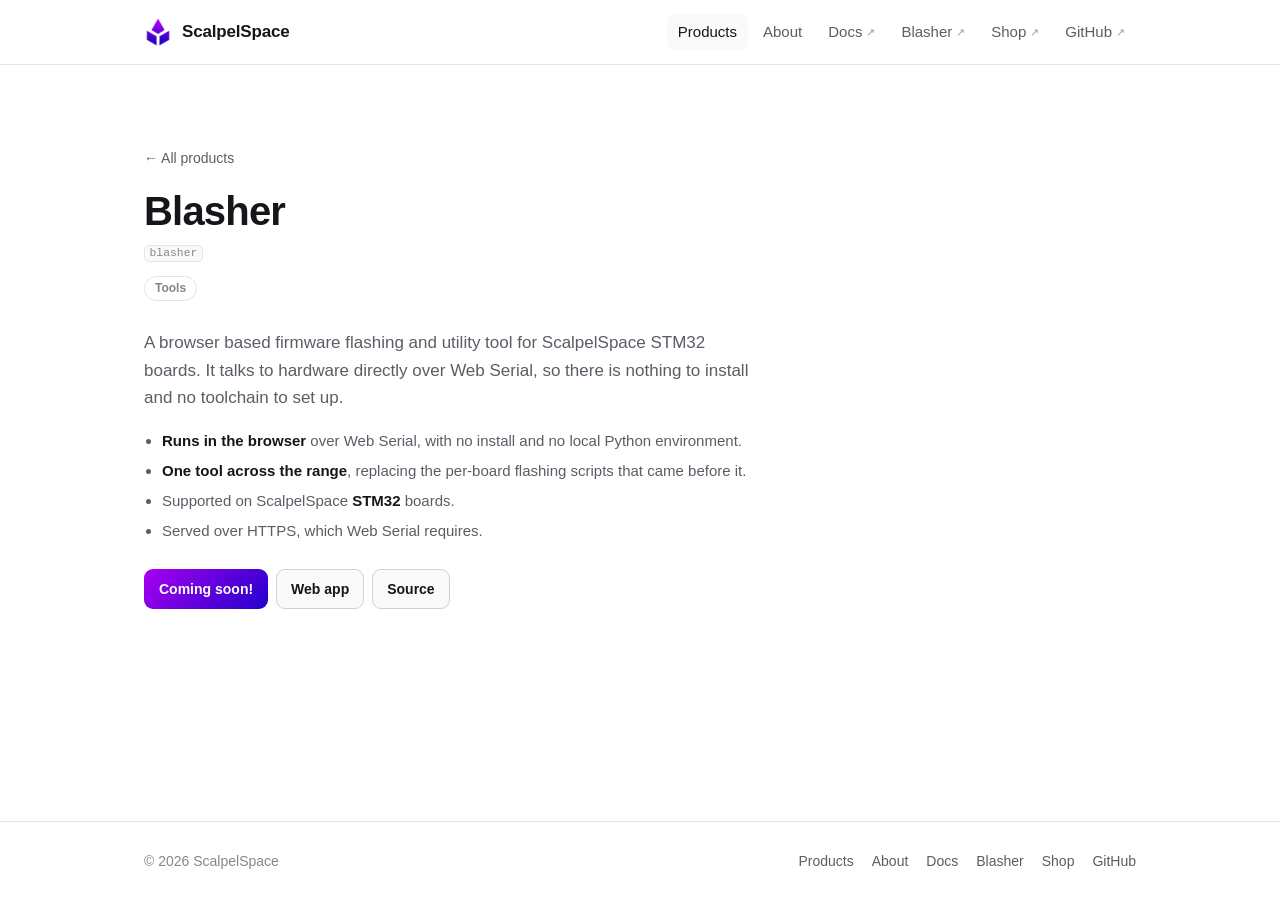
==== products/blasher/index.html @ 62c2ea72 "Add per-product pages and product search" ====
<!DOCTYPE html>
<html lang="en">
<head>
  <meta charset="utf-8">
  <meta name="viewport" content="width=device-width, initial-scale=1">
  <title>Blasher &middot; ScalpelSpace</title>
  <meta name="description"
        content="A browser based firmware flashing and utility tool for ScalpelSpace STM32 boards, talking to hardware over Web Serial with nothing to install.">
  <link rel="canonical" href="https://scalpelspace.com/products/blasher/">
  <link rel="icon" href="/assets/img/favicon-512x512.png" type="image/png">
  <link rel="apple-touch-icon" href="/assets/img/favicon-512x512.png">
  <meta property="og:type" content="website">
  <meta property="og:site_name" content="ScalpelSpace">
  <meta property="og:title" content="Blasher &middot; ScalpelSpace">
  <meta property="og:description"
        content="A browser based firmware flashing and utility tool for ScalpelSpace STM32 boards, talking to hardware over Web Serial with nothing to install.">
  <meta property="og:url" content="https://scalpelspace.com/products/blasher/">
  <meta property="og:image"
        content="https://scalpelspace.com/assets/img/favicon-512x512.png">
  <meta name="twitter:card" content="summary">
  <meta name="twitter:site" content="@ScalpelSpace">
  <meta name="theme-color" content="#ffffff"
        media="(prefers-color-scheme: light)">
  <meta name="theme-color" content="#0c0c10"
        media="(prefers-color-scheme: dark)">
  <link rel="stylesheet" href="/assets/css/site.css">
</head>
<body>
<a class="skip-link" href="#main">Skip to content</a>

<header class="site-header">
  <div class="container">
    <a class="brand" href="/">
      <img src="/assets/img/favicon-512x512.png" alt="" width="28" height="28">
      ScalpelSpace
    </a>
    <nav class="site-nav" aria-label="Primary">
      <a href="/products.html" aria-current="page">Products</a>
      <a href="/about.html">About</a>
      <a class="ext" href="https://docs.scalpelspace.com/">Docs</a>
      <a class="ext" href="https://blasher.scalpelspace.com/">Blasher</a>
      <a class="ext" href="https://shop.scalpelspace.com/">Shop</a>
      <a class="ext" href="https://github.com/scalpelspace">GitHub</a>
    </nav>
  </div>
</header>

<main id="main">
  <section class="page-head">
    <div class="container">
      <a class="back-link" href="/products.html">&larr; All products</a>
      <h1>Blasher</h1>
      <p class="codename"><code>blasher</code></p>
      <ul class="tags">
        <li>Tools</li>
      </ul>
    </div>
  </section>

  <section class="section section-flush">
    <div class="container">
      <div class="product-detail">
        <p class="summary">
          A browser based firmware flashing and utility tool for ScalpelSpace
          STM32 boards. It talks to hardware directly over Web Serial, so there
          is nothing to install and no toolchain to set up.
        </p>
        <ul class="feature-list">
          <li><strong>Runs in the browser</strong> over Web Serial, with no
            install and no local Python environment.
          </li>
          <li><strong>One tool across the range</strong>, replacing the
            per-board flashing scripts that came before it.
          </li>
          <li>Supported on ScalpelSpace <strong>STM32</strong> boards.</li>
          <li>Served over HTTPS, which Web Serial requires.</li>
        </ul>
        <div class="links">
          <a class="btn btn-primary"
             href="https://shop.scalpelspace.com/">Coming soon!</a>
          <a class="btn"
             href="https://blasher.scalpelspace.com/">Web app</a>
          <a class="btn"
             href="https://github.com/scalpelspace/blasher">Source</a>
        </div>
      </div>
    </div>
  </section>
</main>

<footer class="site-footer">
  <div class="container">
    <span>&copy; 2026 ScalpelSpace</span>
    <nav class="footer-links" aria-label="Footer">
      <a href="/products.html">Products</a>
      <a href="/about.html">About</a>
      <a href="https://docs.scalpelspace.com/">Docs</a>
      <a href="https://blasher.scalpelspace.com/">Blasher</a>
      <a href="https://shop.scalpelspace.com/">Shop</a>
      <a href="https://github.com/scalpelspace">GitHub</a>
    </nav>
  </div>
</footer>
</body>
</html>
---- assets/css/site.css ----
/* ==========================================================================
   ScalpelSpace - site styles
   Single stylesheet, no build step, no dependencies.
   ========================================================================== */

/* --- Tokens ------------------------------------------------------------- */

:root {
  --bg: #ffffff;
  --bg-raised: #fafafa;
  --bg-header: rgba(255, 255, 255, 0.8);
  --text: #16161a;
  --text-muted: #5c5c66;
  --text-faint: #85858f;
  --border: #e4e4e9;
  --border-strong: #d0d0d8;
  --accent: #7a00d4;
  --accent-hover: #5c00a8;
  --grad-a: #a800f0;
  --grad-b: #2200cc;
  --shadow-lift: 0 2px 4px rgba(16, 16, 32, 0.06), 0 16px 40px rgba(16, 16, 32, 0.1);

  --font: -apple-system, BlinkMacSystemFont, "Segoe UI", Roboto, Helvetica,
  Arial, sans-serif;
  --font-mono: ui-monospace, SFMono-Regular, "SF Mono", Menlo, Consolas,
  "Liberation Mono", monospace;

  --radius: 12px;
  --radius-lg: 16px;
  --container: 1040px;
}

@media (prefers-color-scheme: dark) {
  :root {
    --bg: #0c0c10;
    --bg-raised: #141419;
    --bg-header: rgba(12, 12, 16, 0.8);
    --text: #f2f2f5;
    --text-muted: #a0a0ad;
    --text-faint: #77777f;
    --border: #26262e;
    --border-strong: #35353f;
    --accent: #b46bff;
    --accent-hover: #cb99ff;
    --shadow-lift: 0 2px 4px rgba(0, 0, 0, 0.5), 0 16px 40px rgba(0, 0, 0, 0.45);
  }
}

/* --- Base --------------------------------------------------------------- */

*,
*::before,
*::after {
  box-sizing: border-box;
}

html {
  -webkit-text-size-adjust: 100%;
}

body {
  margin: 0;
  background: var(--bg);
  color: var(--text);
  font-family: var(--font);
  font-size: 16px;
  line-height: 1.6;
  -webkit-font-smoothing: antialiased;
  display: flex;
  flex-direction: column;
  min-height: 100vh;
}

h1,
h2,
h3 {
  margin: 0;
  line-height: 1.2;
  letter-spacing: -0.02em;
  font-weight: 650;
}

p {
  margin: 0;
}

a {
  color: var(--accent);
  text-decoration: none;
}

a:hover {
  color: var(--accent-hover);
  text-decoration: underline;
}

img {
  max-width: 100%;
  height: auto;
}

code {
  font-family: var(--font-mono);
  font-size: 0.875em;
  background: var(--bg-raised);
  border: 1px solid var(--border);
  border-radius: 5px;
  padding: 0.1em 0.4em;
}

:focus-visible {
  outline: 2px solid var(--accent);
  outline-offset: 3px;
  border-radius: 4px;
}

.container {
  width: 100%;
  max-width: var(--container);
  margin: 0 auto;
  padding: 0 24px;
}

.skip-link {
  position: absolute;
  left: -9999px;
}

.skip-link:focus {
  left: 16px;
  top: 16px;
  z-index: 100;
  background: var(--bg);
  border: 1px solid var(--border-strong);
  border-radius: 8px;
  padding: 10px 16px;
}

/* --- Header ------------------------------------------------------------- */

.site-header {
  position: sticky;
  top: 0;
  z-index: 50;
  background: var(--bg-header);
  backdrop-filter: saturate(180%) blur(12px);
  -webkit-backdrop-filter: saturate(180%) blur(12px);
  border-bottom: 1px solid var(--border);
}

.site-header .container {
  display: flex;
  align-items: center;
  justify-content: space-between;
  gap: 20px;
  min-height: 64px;
  flex-wrap: wrap;
  padding-top: 10px;
  padding-bottom: 10px;
}

.brand {
  display: inline-flex;
  align-items: center;
  gap: 10px;
  color: var(--text);
  font-weight: 650;
  font-size: 1.0625rem;
  letter-spacing: -0.01em;
}

.brand:hover {
  color: var(--text);
  text-decoration: none;
}

.brand img {
  width: 28px;
  height: 28px;
  display: block;
}

.site-nav {
  display: flex;
  align-items: center;
  gap: 4px;
  flex-wrap: wrap;
}

.site-nav a {
  color: var(--text-muted);
  font-size: 0.9375rem;
  font-weight: 500;
  padding: 7px 11px;
  border-radius: 8px;
  white-space: nowrap;
}

.site-nav a:hover {
  color: var(--text);
  background: var(--bg-raised);
  text-decoration: none;
}

.site-nav a[aria-current="page"] {
  color: var(--text);
  background: var(--bg-raised);
}

.site-nav .ext::after {
  content: "\2197";
  font-size: 0.75em;
  margin-left: 4px;
  opacity: 0.6;
  vertical-align: 1px;
}

/* --- Main sections ------------------------------------------------------ */

main {
  flex: 1 0 auto;
}

.hero {
  text-align: center;
  padding: clamp(44px, 8vh, 88px) 0 clamp(32px, 5vh, 48px);
}

.hero-mark {
  width: clamp(64px, 9vh, 84px);
  height: auto;
  margin: 0 auto 24px;
  display: block;
}

.hero h1 {
  font-size: clamp(2.25rem, 6vw, 3.5rem);
  font-weight: 700;
  letter-spacing: -0.035em;
}

.hero .tagline {
  margin: 18px auto 0;
  max-width: 46ch;
  font-size: clamp(1.0625rem, 2.2vw, 1.1875rem);
  color: var(--text-muted);
  text-wrap: balance;
}

.page-head {
  padding: clamp(48px, 9vh, 80px) 0 8px;
}

.page-head h1 {
  font-size: clamp(1.875rem, 4.5vw, 2.5rem);
}

.page-head .lede {
  margin-top: 14px;
  max-width: 62ch;
  font-size: 1.0625rem;
  color: var(--text-muted);
}

.section {
  padding: clamp(36px, 6vh, 56px) 0;
}

/*
 * For a section whose prose continues directly from the .page-head lede. The
 * default section padding puts a section break between two paragraphs that
 * are meant to read as one flow. Must stay after .section: equal specificity,
 * so source order decides.
 */
.section-flush {
  padding-top: 20px;
}

.section-title {
  font-size: 0.8125rem;
  font-weight: 600;
  text-transform: uppercase;
  letter-spacing: 0.09em;
  color: var(--text-faint);
  margin-bottom: 20px;
}

/* --- Destination cards (home) ------------------------------------------- */

.cards {
  display: grid;
  grid-template-columns: repeat(auto-fit, minmax(220px, 1fr));
  gap: 18px;
  /* The footer already contributes its own top margin below this. */
  padding-bottom: clamp(24px, 4vh, 40px);
}

.card {
  position: relative;
  display: flex;
  flex-direction: column;
  gap: 8px;
  padding: 26px 24px 24px;
  background: var(--bg-raised);
  border: 1px solid var(--border);
  border-radius: var(--radius-lg);
  /* Clips the ::before accent bar to the card's own rounded corners. */
  overflow: hidden;
  color: var(--text);
  text-align: left;
  transition: transform 0.18s ease, box-shadow 0.18s ease,
  border-color 0.18s ease;
}

/*
 * No border-radius here on purpose. A 3px tall box cannot hold a 16px corner:
 * the spec scales oversized radii down proportionally, so the bar would end up
 * with ~3px corners and cut straight across the card's 16px curve. The card
 * clips it to the correct shape instead.
 */
.card::before {
  content: "";
  position: absolute;
  inset: 0 0 auto;
  height: 3px;
  background: linear-gradient(90deg, var(--grad-a), var(--grad-b));
  opacity: 0;
  transition: opacity 0.18s ease;
}

.card:hover {
  transform: translateY(-3px);
  box-shadow: var(--shadow-lift);
  border-color: var(--border-strong);
  color: var(--text);
  text-decoration: none;
}

.card:hover::before {
  opacity: 1;
}

.card-name {
  display: flex;
  align-items: center;
  justify-content: space-between;
  gap: 12px;
  font-size: 1.1875rem;
  font-weight: 650;
  letter-spacing: -0.015em;
}

.card-name .arrow {
  color: var(--text-faint);
  font-size: 1rem;
  transition: transform 0.18s ease, color 0.18s ease;
}

.card:hover .arrow {
  color: var(--accent);
  transform: translate(2px, -2px);
}

.card p {
  color: var(--text-muted);
  font-size: 0.9375rem;
}

/* --- Products banner (home) --------------------------------------------- */

/*
 * Deliberately not a .card and not a grid item. The three cards above are the
 * quick exits to Docs, Shop, and GitHub; this is the "keep reading" surface,
 * so it takes a different shape, its own spacing, and a persistent accent
 * edge rather than the cards' hover-only bar.
 */
.promo {
  padding: clamp(32px, 6vh, 56px) 0 clamp(48px, 8vh, 88px);
}

.promo-banner {
  position: relative;
  display: flex;
  align-items: center;
  justify-content: space-between;
  flex-wrap: wrap;
  gap: 24px 44px;
  padding: 36px 36px 36px 40px;
  background: var(--bg-raised);
  border: 1px solid var(--border);
  border-radius: var(--radius-lg);
  overflow: hidden;
  color: var(--text);
  transition: transform 0.18s ease, box-shadow 0.18s ease,
  border-color 0.18s ease;
}

/* Vertical accent edge, always visible. Clipped by the parent's overflow. */
.promo-banner::before {
  content: "";
  position: absolute;
  inset: 0 auto 0 0;
  width: 4px;
  background: linear-gradient(180deg, var(--grad-a), var(--grad-b));
}

.promo-banner:hover {
  transform: translateY(-3px);
  box-shadow: var(--shadow-lift);
  border-color: var(--border-strong);
  color: var(--text);
  text-decoration: none;
}

.promo-text {
  flex: 1 1 340px;
  min-width: 0;
}

.promo-eyebrow {
  display: block;
  margin-bottom: 8px;
  font-size: 0.75rem;
  font-weight: 600;
  text-transform: uppercase;
  letter-spacing: 0.09em;
  color: var(--text-faint);
}

.promo-title {
  display: block;
  font-size: clamp(1.5rem, 3vw, 1.875rem);
  font-weight: 700;
  line-height: 1.2;
  letter-spacing: -0.025em;
}

.promo-desc {
  display: block;
  margin-top: 10px;
  max-width: 56ch;
  color: var(--text-muted);
  font-size: 0.9375rem;
}

.promo-cta {
  flex: 0 0 auto;
  display: inline-flex;
  align-items: center;
  gap: 8px;
  padding: 13px 24px;
  border-radius: 999px;
  background: linear-gradient(135deg, var(--grad-a), var(--grad-b));
  color: #ffffff;
  font-size: 0.9375rem;
  font-weight: 600;
  white-space: nowrap;
  transition: filter 0.18s ease;
}

.promo-cta .arrow {
  transition: transform 0.18s ease;
}

.promo-banner:hover .promo-cta {
  filter: brightness(1.12);
}

.promo-banner:hover .promo-cta .arrow {
  transform: translateX(3px);
}

@media (max-width: 560px) {
  .promo-banner {
    padding: 28px 24px 28px 28px;
  }

  .promo-cta {
    width: 100%;
    justify-content: center;
  }
}

/* --- Tag filter --------------------------------------------------------- */

/*
 * Pure CSS filtering. Each .product carries a space separated data-tags list;
 * a checked radio inside .filter-scope hides every product that lacks the
 * matching tag. Add a tag by adding one chip, one rule below, and the tag
 * itself to the relevant data-tags attributes.
 */

.sr-only {
  position: absolute;
  width: 1px;
  height: 1px;
  padding: 0;
  margin: -1px;
  overflow: hidden;
  clip: rect(0 0 0 0);
  white-space: nowrap;
  border: 0;
}

.filter {
  display: flex;
  flex-wrap: wrap;
  align-items: center;
  gap: 8px;
  margin: 0;
  padding: 24px 0 6px;
  border: 0;
  min-width: 0; /* Fieldsets default to min-content, which can overflow. */
}

.chip {
  display: inline-flex;
  align-items: center;
  padding: 7px 15px;
  border: 1px solid var(--border);
  border-radius: 999px;
  background: var(--bg-raised);
  color: var(--text-muted);
  font-size: 0.875rem;
  font-weight: 550;
  white-space: nowrap;
  cursor: pointer;
  -webkit-user-select: none;
  user-select: none;
  transition: border-color 0.15s ease, color 0.15s ease, background 0.15s ease;
}

/* Kept in the accessibility tree and tab order, just not painted. */
.chip input {
  position: absolute;
  width: 1px;
  height: 1px;
  opacity: 0;
  margin: 0;
}

.chip:hover {
  border-color: var(--border-strong);
  color: var(--text);
}

.chip:has(:focus-visible) {
  outline: 2px solid var(--accent);
  outline-offset: 3px;
}

/* Same gradient-over-transparent-border case as .btn-primary. */
.chip:has(:checked) {
  background: linear-gradient(135deg, var(--grad-a), var(--grad-b));
  background-origin: border-box;
  border-color: transparent;
  color: #ffffff;
}

/* One rule per tag. "All" needs none: nothing is hidden. */
.filter-scope:has(#tag-sensing:checked) .product-card:not([data-tags~="sensing"]),
.filter-scope:has(#tag-controller:checked) .product-card:not([data-tags~="controller"]),
.filter-scope:has(#tag-tools:checked) .product-card:not([data-tags~="tools"]),
.filter-scope:has(#tag-can:checked) .product-card:not([data-tags~="can"]),
.filter-scope:has(#tag-arduino:checked) .product-card:not([data-tags~="arduino"]),
.filter-scope:has(#tag-rpi:checked) .product-card:not([data-tags~="rpi"]) {
  display: none;
}

/*
 * Search hides cards independently of the tag filter. Both are stylesheet
 * rules, so a card hidden by either stays hidden: the script only toggles a
 * class and never writes an inline style, which would outrank the tag rules.
 */
.product-card.is-search-hidden {
  display: none;
}

/* Without :has() the filter cannot work, so hide it and show every product. */
@supports not selector(:has(*)) {
  .filter {
    display: none;
  }
}

/* --- Product search ----------------------------------------------------- */

/*
 * Free text search is the one thing on this site that genuinely needs
 * JavaScript, so the field stays hidden until the script adds .js to <html>.
 * Without it there is no dead input, and the tag filter still works.
 */
.product-search {
  display: none;
  margin-top: 20px;
}

.js .product-search {
  display: block;
}

.search-field {
  position: relative;
  display: block;
}

.search-field input {
  width: 100%;
  padding: 12px 40px;
  border: 1px solid var(--border);
  border-radius: 10px;
  background: var(--bg-raised);
  color: var(--text);
  font-family: inherit;
  font-size: 0.9375rem;
  -webkit-appearance: none;
  appearance: none;
}

.search-field input::placeholder {
  color: var(--text-faint);
}

.search-field input:focus-visible {
  outline: 2px solid var(--accent);
  outline-offset: 2px;
}

.search-field .search-icon {
  position: absolute;
  left: 13px;
  top: 50%;
  transform: translateY(-50%);
  width: 16px;
  height: 16px;
  color: var(--text-faint);
  pointer-events: none;
}

.search-clear {
  position: absolute;
  right: 7px;
  top: 50%;
  transform: translateY(-50%);
  display: none;
  padding: 6px 9px;
  border: 0;
  border-radius: 7px;
  background: none;
  color: var(--text-faint);
  font: inherit;
  font-size: 1rem;
  line-height: 1;
  cursor: pointer;
}

.search-clear:hover {
  color: var(--text);
  background: var(--bg);
}

.search-clear.is-visible {
  display: block;
}

.search-status {
  margin-top: 12px;
  font-size: 0.875rem;
  color: var(--text-faint);
}

.no-results {
  display: none;
  padding: 40px 0 8px;
  color: var(--text-muted);
}

.no-results.is-visible {
  display: block;
}

/* --- Product grid ------------------------------------------------------- */

.product-grid {
  display: grid;
  grid-template-columns: repeat(auto-fill, minmax(270px, 1fr));
  gap: 18px;
  margin-top: 22px;
}

.product-card {
  display: flex;
  flex-direction: column;
  padding: 22px 22px 20px;
  background: var(--bg-raised);
  border: 1px solid var(--border);
  border-radius: var(--radius-lg);
  transition: border-color 0.15s ease;
}

.product-card:hover {
  border-color: var(--border-strong);
}

.product-card h2 {
  font-size: 1.1875rem;
}

.product-card h2 a {
  color: var(--text);
}

.product-card h2 a:hover {
  color: var(--accent);
  text-decoration: none;
}

/* Pushes each card's link row to the bottom so buttons align across a row. */
.product-card .summary {
  flex: 1 1 auto;
  margin-top: 10px;
  font-size: 0.9375rem;
}

.product-card .links {
  margin-top: 18px;
}

/* --- Shared product pieces (grid cards and detail pages) ---------------- */

.codename {
  margin-top: 8px;
  font-family: var(--font-mono);
  font-size: 0.8125rem;
  color: var(--text-faint);
}

.summary {
  color: var(--text-muted);
}

.tags {
  display: flex;
  flex-wrap: wrap;
  gap: 6px;
  list-style: none;
  margin: 12px 0 0;
  padding: 0;
}

.tags li {
  margin: 0;
  padding: 2px 10px;
  border: 1px solid var(--border);
  border-radius: 999px;
  font-size: 0.75rem;
  font-weight: 550;
  color: var(--text-faint);
}

.feature-list {
  margin: 18px 0 0;
  padding-left: 18px;
  color: var(--text-muted);
  font-size: 0.9375rem;
}

.feature-list li {
  margin-bottom: 6px;
}

.feature-list li strong {
  color: var(--text);
  font-weight: 600;
}

.status-note {
  display: inline-block;
  margin-top: 12px;
  padding: 3px 11px;
  border: 1px dashed var(--border-strong);
  border-radius: 999px;
  color: var(--text-faint);
  font-size: 0.75rem;
  font-weight: 600;
}

.product-detail {
  max-width: 68ch;
}

.product-detail .summary {
  font-size: 1.0625rem;
}

.product-detail .links {
  margin-top: 26px;
}

.back-link {
  display: inline-block;
  margin-bottom: 18px;
  font-size: 0.875rem;
  color: var(--text-muted);
}

.back-link:hover {
  color: var(--text);
  text-decoration: none;
}

.links {
  display: flex;
  flex-wrap: wrap;
  gap: 8px;
  margin-top: 18px;
}

.btn {
  display: inline-flex;
  align-items: center;
  gap: 6px;
  padding: 8px 14px;
  border-radius: 9px;
  border: 1px solid var(--border-strong);
  background: var(--bg-raised);
  color: var(--text);
  font-size: 0.875rem;
  font-weight: 550;
  transition: border-color 0.15s ease, background 0.15s ease;
}

.btn:hover {
  border-color: var(--accent);
  color: var(--text);
  text-decoration: none;
}

/*
 * background-origin must follow the background shorthand, which resets it.
 * Without it the gradient is sized to the padding box but painted out to the
 * border box, so the transparent 1px border ring gets the gradient's clamped
 * edge colour instead of a continuation of it. That reads as a second, offset
 * layer around the fill, worst on high DPR screens where the border snaps to a
 * fraction of a device pixel.
 */
.btn-primary {
  background: linear-gradient(135deg, var(--grad-a), var(--grad-b));
  background-origin: border-box;
  border-color: transparent;
  color: #ffffff;
}

.btn-primary:hover {
  color: #ffffff;
  filter: brightness(1.12);
}

/* --- Repo grid ---------------------------------------------------------- */

.repos {
  display: grid;
  grid-template-columns: repeat(auto-fill, minmax(260px, 1fr));
  gap: 12px;
}

.repo {
  display: block;
  padding: 16px 18px;
  border: 1px solid var(--border);
  border-radius: var(--radius);
  color: var(--text);
  transition: border-color 0.15s ease, background 0.15s ease;
}

.repo:hover {
  border-color: var(--border-strong);
  background: var(--bg-raised);
  color: var(--text);
  text-decoration: none;
}

.repo-name {
  font-family: var(--font-mono);
  font-size: 0.875rem;
  font-weight: 600;
  color: var(--accent);
}

.repo p {
  margin-top: 5px;
  font-size: 0.875rem;
  color: var(--text-muted);
}

/* --- Prose (about) ------------------------------------------------------ */

.prose {
  max-width: 68ch;
}

.prose h2 {
  font-size: 1.25rem;
  margin-top: 40px;
  margin-bottom: 12px;
}

.prose p {
  margin-bottom: 14px;
  color: var(--text-muted);
}

.prose p strong {
  color: var(--text);
  font-weight: 600;
}

/*
 * Mission callout. Emphasis comes from scale, colour, and the accent edge
 * rather than bold, echoing the products banner on the home page.
 */
.prose .mission {
  position: relative;
  margin: 26px 0;
  padding-left: 22px;
  color: var(--text);
  font-size: 1.125rem;
  line-height: 1.55;
  letter-spacing: -0.01em;
}

.prose .mission::before {
  content: "";
  position: absolute;
  inset: 3px auto 3px 0;
  width: 3px;
  border-radius: 2px;
  background: linear-gradient(180deg, var(--grad-a), var(--grad-b));
}

.contact {
  margin: 12px 0 0;
}

.contact div {
  display: flex;
  gap: 10px;
  flex-wrap: wrap;
  padding: 9px 0;
  border-bottom: 1px solid var(--border);
  font-size: 0.9375rem;
}

.contact dt {
  min-width: 90px;
  color: var(--text-faint);
  margin: 0;
}

.contact dd {
  margin: 0;
}

/* --- Footer ------------------------------------------------------------- */

.site-footer {
  flex-shrink: 0;
  border-top: 1px solid var(--border);
  margin-top: 40px;
  padding: 28px 0;
  font-size: 0.875rem;
  color: var(--text-faint);
}

.site-footer .container {
  display: flex;
  align-items: center;
  justify-content: space-between;
  gap: 16px 24px;
  flex-wrap: wrap;
}

.footer-links {
  display: flex;
  gap: 18px;
  flex-wrap: wrap;
}

.footer-links a {
  color: var(--text-muted);
}

.footer-links a:hover {
  color: var(--text);
}

/* --- Not found ---------------------------------------------------------- */

.notfound {
  text-align: center;
  padding: clamp(72px, 16vh, 140px) 0;
}

.notfound .code {
  font-family: var(--font-mono);
  font-size: 0.875rem;
  color: var(--text-faint);
  letter-spacing: 0.08em;
}

.notfound h1 {
  margin: 12px 0 14px;
  font-size: clamp(1.75rem, 5vw, 2.25rem);
}

.notfound p {
  color: var(--text-muted);
  max-width: 44ch;
  margin: 0 auto;
}

.notfound .links {
  justify-content: center;
}

/* --- Responsive --------------------------------------------------------- */

@media (max-width: 720px) {
  /* Let the header scroll away rather than pin a two-row bar to the top. */
  .site-header {
    position: static;
  }

  .site-header .container {
    justify-content: center;
    gap: 10px;
    min-height: 0;
  }

  .site-nav {
    justify-content: center;
    gap: 0;
  }

  .site-nav a {
    font-size: 0.875rem;
    padding: 6px 7px;
  }

  .site-nav .ext::after {
    margin-left: 2px;
  }
}

/*
 * A 3-column grid splits evenly instead, which keeps tap targets at a usable
 * size rather than shrinking type to fit.
 */
@media (max-width: 480px) {
  .site-nav {
    display: grid;
    grid-template-columns: repeat(3, 1fr);
    justify-items: center;
    width: 100%;
    gap: 2px;
  }
}

@media (prefers-reduced-motion: reduce) {
  *,
  *::before,
  *::after {
    transition-duration: 0.01ms !important;
    animation-duration: 0.01ms !important;
  }
}
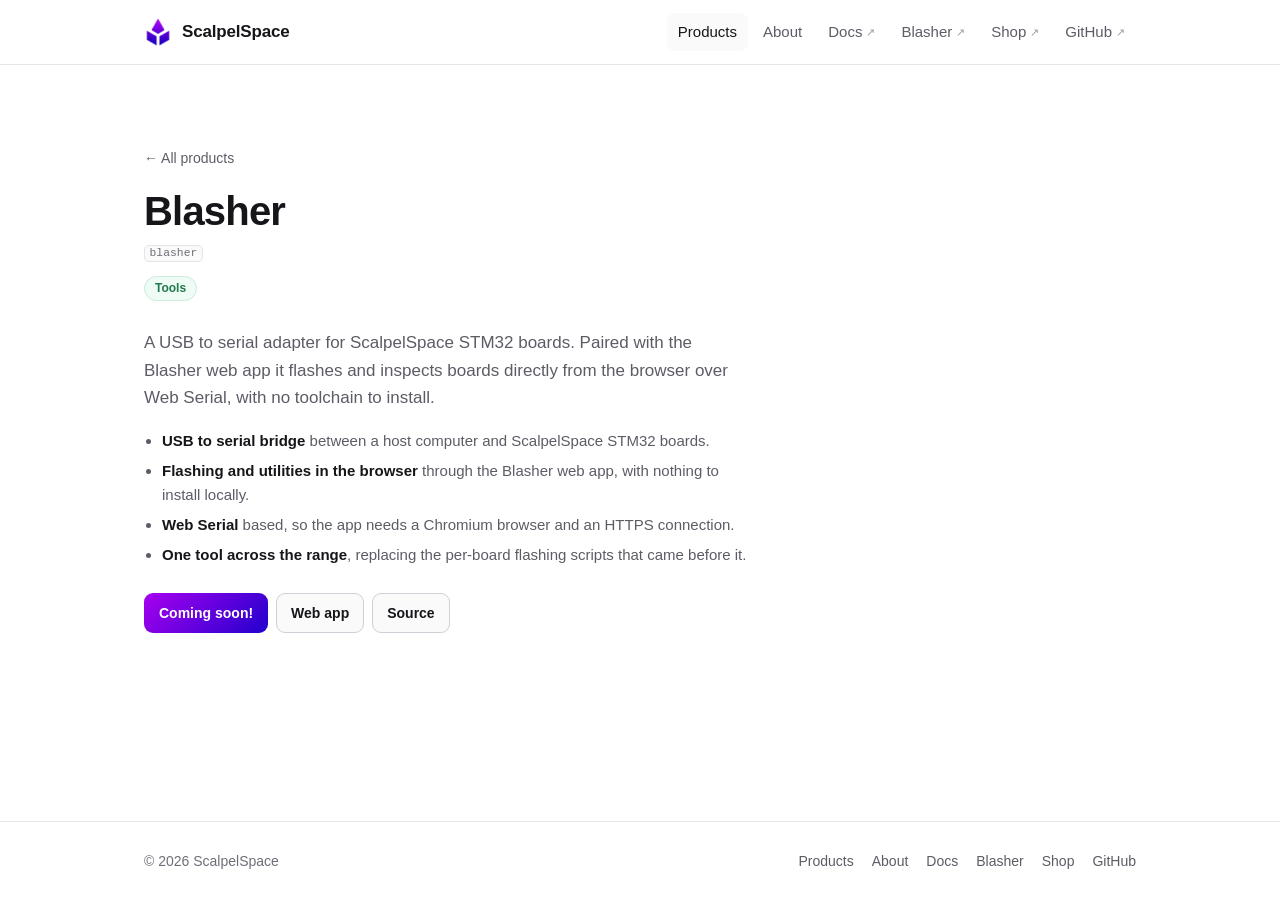
==== commit ec6ba39a: "Cleanup writing and UI improvements" ====
--- a/products/blasher/index.html
+++ b/products/blasher/index.html
@@ -5,7 +5,7 @@
   <meta name="viewport" content="width=device-width, initial-scale=1">
   <title>Blasher &middot; ScalpelSpace</title>
   <meta name="description"
-        content="A browser based firmware flashing and utility tool for ScalpelSpace STM32 boards, talking to hardware over Web Serial with nothing to install.">
+        content="A USB to serial adapter for ScalpelSpace STM32 boards, paired with the Blasher web app to flash and inspect boards from the browser.">
   <link rel="canonical" href="https://scalpelspace.com/products/blasher/">
   <link rel="icon" href="/assets/img/favicon-512x512.png" type="image/png">
   <link rel="apple-touch-icon" href="/assets/img/favicon-512x512.png">
@@ -13,7 +13,7 @@
   <meta property="og:site_name" content="ScalpelSpace">
   <meta property="og:title" content="Blasher &middot; ScalpelSpace">
   <meta property="og:description"
-        content="A browser based firmware flashing and utility tool for ScalpelSpace STM32 boards, talking to hardware over Web Serial with nothing to install.">
+        content="A USB to serial adapter for ScalpelSpace STM32 boards, paired with the Blasher web app to flash and inspect boards from the browser.">
   <meta property="og:url" content="https://scalpelspace.com/products/blasher/">
   <meta property="og:image"
         content="https://scalpelspace.com/assets/img/favicon-512x512.png">
@@ -52,7 +52,7 @@
       <h1>Blasher</h1>
       <p class="codename"><code>blasher</code></p>
       <ul class="tags">
-        <li>Tools</li>
+        <li data-tag="tools">Tools</li>
       </ul>
     </div>
   </section>
@@ -61,19 +61,23 @@
     <div class="container">
       <div class="product-detail">
         <p class="summary">
-          A browser based firmware flashing and utility tool for ScalpelSpace
-          STM32 boards. It talks to hardware directly over Web Serial, so there
-          is nothing to install and no toolchain to set up.
+          A USB to serial adapter for ScalpelSpace STM32 boards. Paired with
+          the Blasher web app it flashes and inspects boards directly from the
+          browser over Web Serial, with no toolchain to install.
         </p>
         <ul class="feature-list">
-          <li><strong>Runs in the browser</strong> over Web Serial, with no
-            install and no local Python environment.
+          <li><strong>USB to serial bridge</strong> between a host computer and
+            ScalpelSpace STM32 boards.
+          </li>
+          <li><strong>Flashing and utilities in the browser</strong> through the
+            Blasher web app, with nothing to install locally.
+          </li>
+          <li><strong>Web Serial</strong> based, so the app needs a Chromium
+            browser and an HTTPS connection.
           </li>
           <li><strong>One tool across the range</strong>, replacing the
             per-board flashing scripts that came before it.
           </li>
-          <li>Supported on ScalpelSpace <strong>STM32</strong> boards.</li>
-          <li>Served over HTTPS, which Web Serial requires.</li>
         </ul>
         <div class="links">
           <a class="btn btn-primary"
--- a/assets/css/site.css
+++ b/assets/css/site.css
@@ -11,7 +11,9 @@
   --bg-header: rgba(255, 255, 255, 0.8);
   --text: #16161a;
   --text-muted: #5c5c66;
-  --text-faint: #85858f;
+  /* Darkened from #85858f, which only reached 3.5:1 on cards. This token is
+     used at 12-13px (tags, codenames, captions), so it needs AA at 4.5:1. */
+  --text-faint: #6e6e78;
   --border: #e4e4e9;
   --border-strong: #d0d0d8;
   --accent: #7a00d4;
@@ -37,7 +39,8 @@
     --bg-header: rgba(12, 12, 16, 0.8);
     --text: #f2f2f5;
     --text-muted: #a0a0ad;
-    --text-faint: #77777f;
+    /* Lightened from #77777f, which only reached 4.13:1 on cards. */
+    --text-faint: #8a8a95;
     --border: #26262e;
     --border-strong: #35353f;
     --accent: #b46bff;
@@ -513,7 +516,19 @@
   min-width: 0; /* Fieldsets default to min-content, which can overflow. */
 }
 
+/*
+ * Chips carry the same --tag-h hues as the tags they filter, so a chip and
+ * the tag it matches read as the same colour. "All" is not a tag, so it keeps
+ * the neutral treatment and the brand gradient when selected.
+ */
+/*
+ * Chips are neutral at rest and take their tag's hue only once selected, so
+ * the filter bar stays calm and the chosen filter is unmistakable. --tag-h is
+ * declared here but unused until :checked; the neutral state uses the shared
+ * tokens, which already adapt per theme, so no dark-mode override is needed.
+ */
 .chip {
+  --tag-h: 250;
   display: inline-flex;
   align-items: center;
   padding: 7px 15px;
@@ -530,6 +545,30 @@
   transition: border-color 0.15s ease, color 0.15s ease, background 0.15s ease;
 }
 
+.chip[data-tag="sensing"] {
+  --tag-h: 190;
+}
+
+.chip[data-tag="controller"] {
+  --tag-h: 25;
+}
+
+.chip[data-tag="tools"] {
+  --tag-h: 150;
+}
+
+.chip[data-tag="can"] {
+  --tag-h: 220;
+}
+
+.chip[data-tag="arduino"] {
+  --tag-h: 275;
+}
+
+.chip[data-tag="rpi"] {
+  --tag-h: 330;
+}
+
 /* Kept in the accessibility tree and tab order, just not painted. */
 .chip input {
   position: absolute;
@@ -549,8 +588,26 @@
   outline-offset: 3px;
 }
 
-/* Same gradient-over-transparent-border case as .btn-primary. */
+/*
+ * Selected: the chip's own hue, filled, so it reads as chosen rather than
+ * merely tinted. One rule serves both themes deliberately. A lighter fill was
+ * tried for dark mode, but white text only reached 2.85:1 on green and 3.42:1
+ * on teal at 42% lightness; at 30% every hue clears AA (green is the floor at
+ * 5.32:1) and the fill is still brighter than the unchecked tint, so it reads
+ * as selected in dark too. Must follow .chip-all to win at equal specificity.
+ */
 .chip:has(:checked) {
+  background: hsl(var(--tag-h) 58% 30%);
+  border-color: transparent;
+  color: #ffffff;
+}
+
+/*
+ * Placed after the dark block so the brand gradient wins in both themes:
+ * .chip:has(:checked) inside that block has equal specificity and would
+ * otherwise override it. Same background-origin fix as .btn-primary.
+ */
+.chip-all:has(:checked) {
   background: linear-gradient(135deg, var(--grad-a), var(--grad-b));
   background-origin: border-box;
   border-color: transparent;
@@ -748,14 +805,56 @@
   padding: 0;
 }
 
+/*
+ * Each tag gets its own hue so a category is recognisable at a glance across
+ * cards. Only the hue changes per tag: saturation and lightness stay fixed,
+ * which keeps the set reading as one family and keeps contrast predictable
+ * without hand-checking every colour.
+ */
 .tags li {
+  --tag-h: 250;
   margin: 0;
   padding: 2px 10px;
-  border: 1px solid var(--border);
+  border: 1px solid hsl(var(--tag-h) 45% 86%);
   border-radius: 999px;
+  background: hsl(var(--tag-h) 68% 96%);
+  /* 30% not 32%: green sits highest in luminance at a given lightness, and
+     only cleared AA by 0.09 at 32%. This gives every hue real margin. */
+  color: hsl(var(--tag-h) 58% 30%);
   font-size: 0.75rem;
-  font-weight: 550;
-  color: var(--text-faint);
+  font-weight: 600;
+}
+
+.tags li[data-tag="sensing"] {
+  --tag-h: 190;
+}
+
+.tags li[data-tag="controller"] {
+  --tag-h: 25;
+}
+
+.tags li[data-tag="tools"] {
+  --tag-h: 150;
+}
+
+.tags li[data-tag="can"] {
+  --tag-h: 220;
+}
+
+.tags li[data-tag="arduino"] {
+  --tag-h: 275;
+}
+
+.tags li[data-tag="rpi"] {
+  --tag-h: 330;
+}
+
+@media (prefers-color-scheme: dark) {
+  .tags li {
+    border-color: hsl(var(--tag-h) 28% 30%);
+    background: hsl(var(--tag-h) 38% 16%);
+    color: hsl(var(--tag-h) 68% 78%);
+  }
 }
 
 .feature-list {
@@ -776,6 +875,9 @@
 
 .status-note {
   display: inline-block;
+  /* Inside a column flex card, inline-block is blockified and would stretch
+     the pill across the full width; this shrinks it back to its content. */
+  align-self: flex-start;
   margin-top: 12px;
   padding: 3px 11px;
   border: 1px dashed var(--border-strong);
